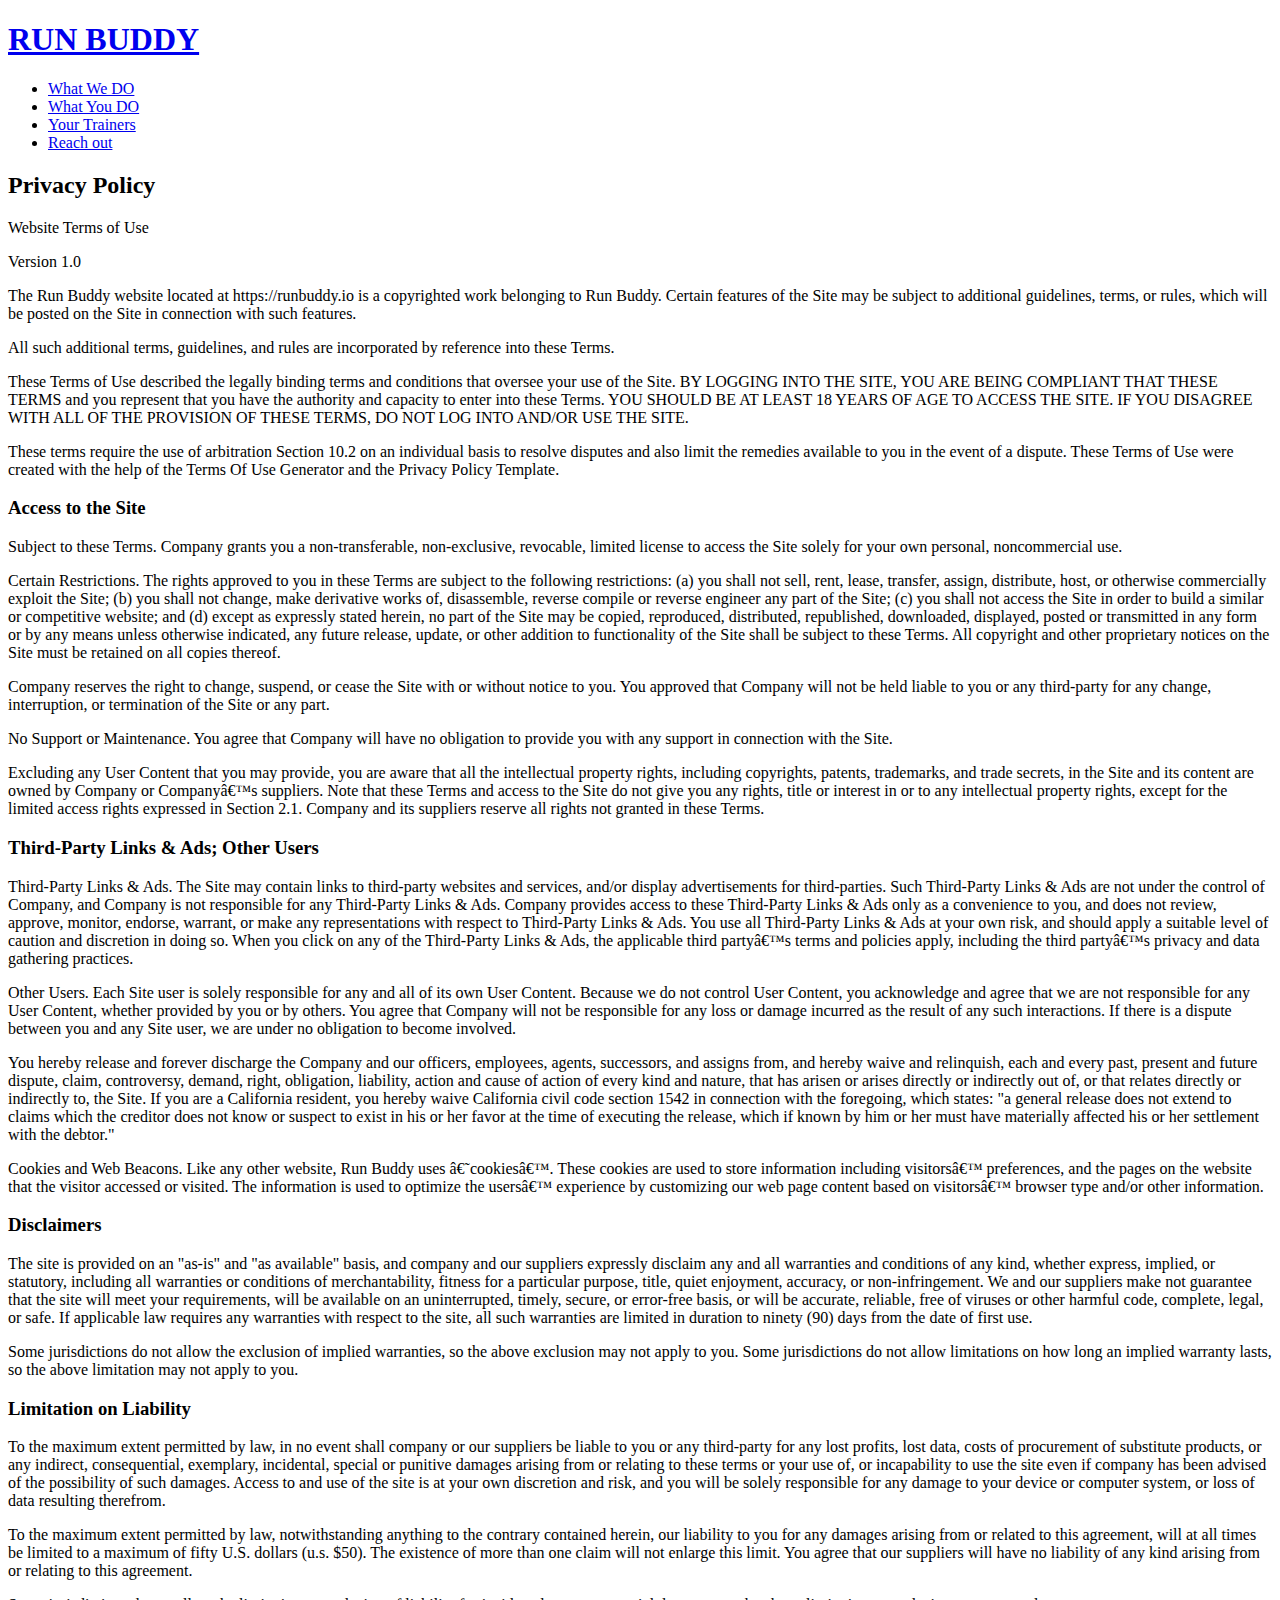
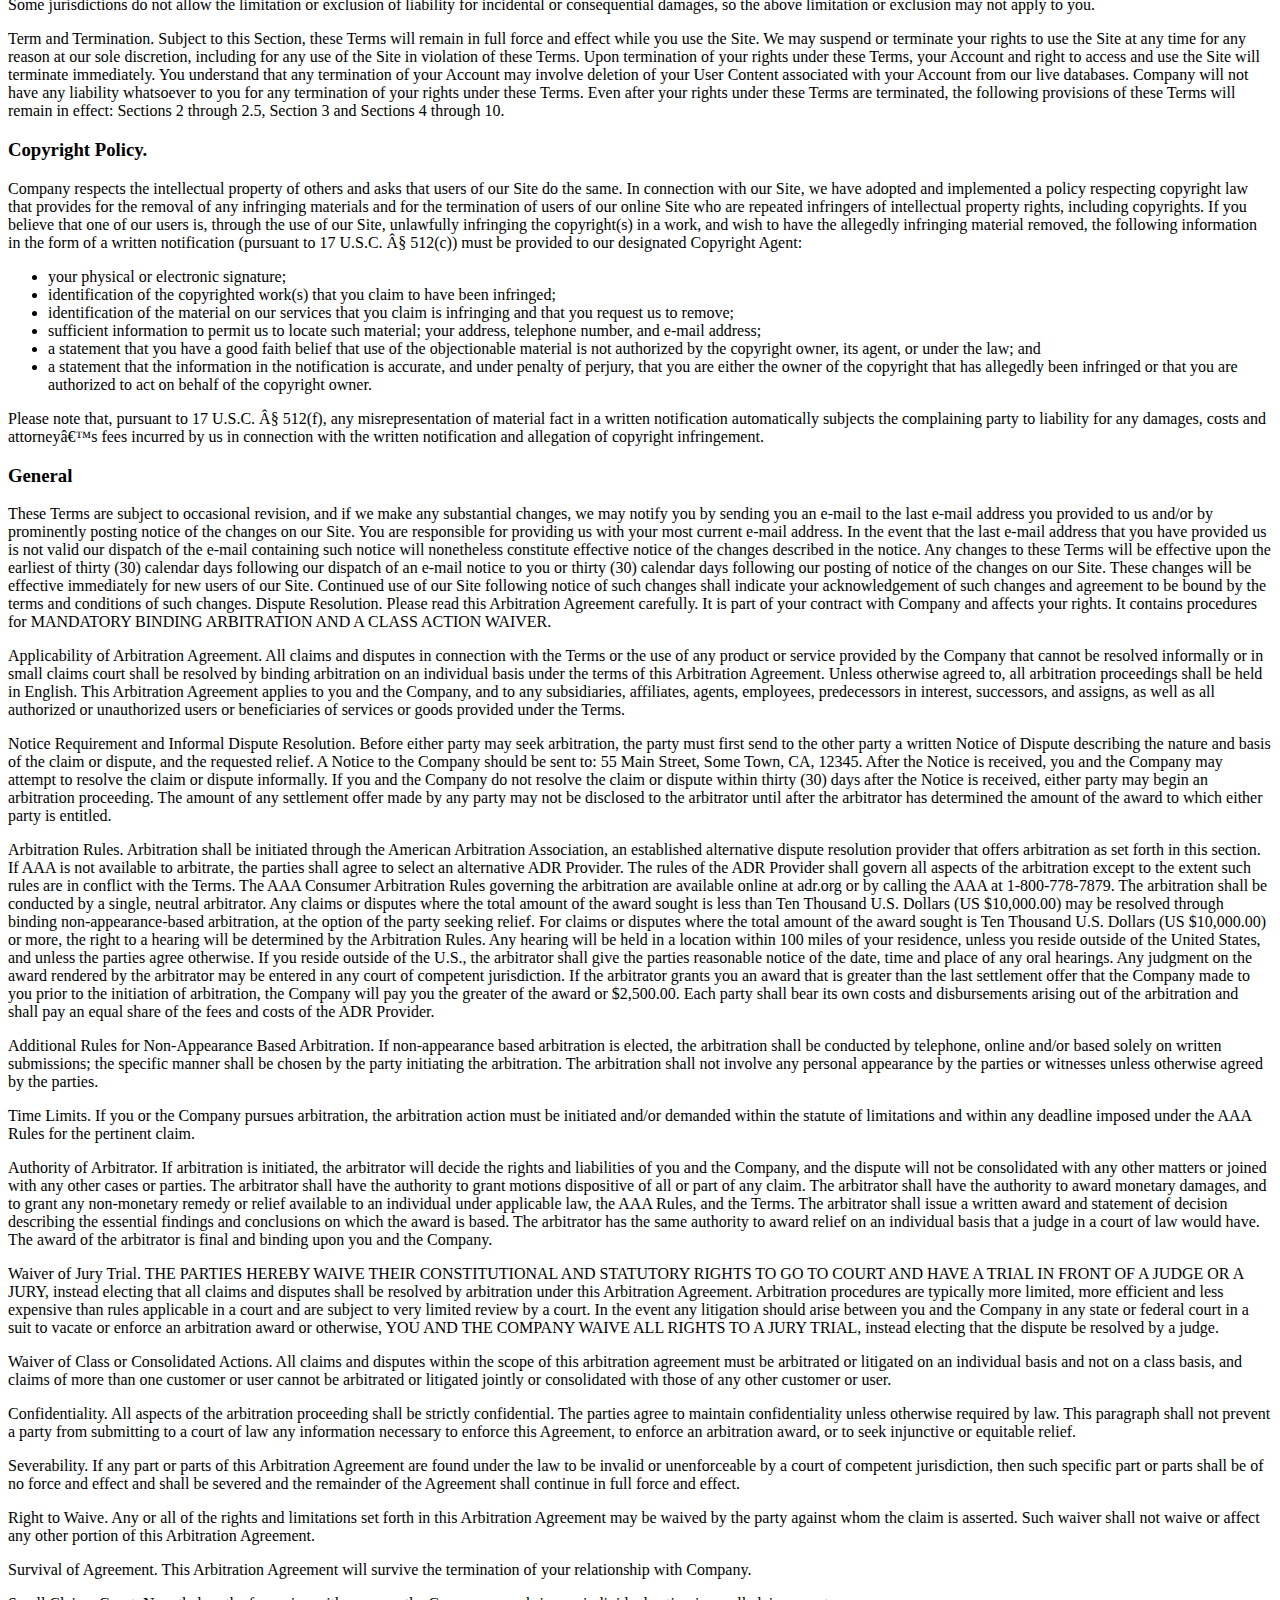
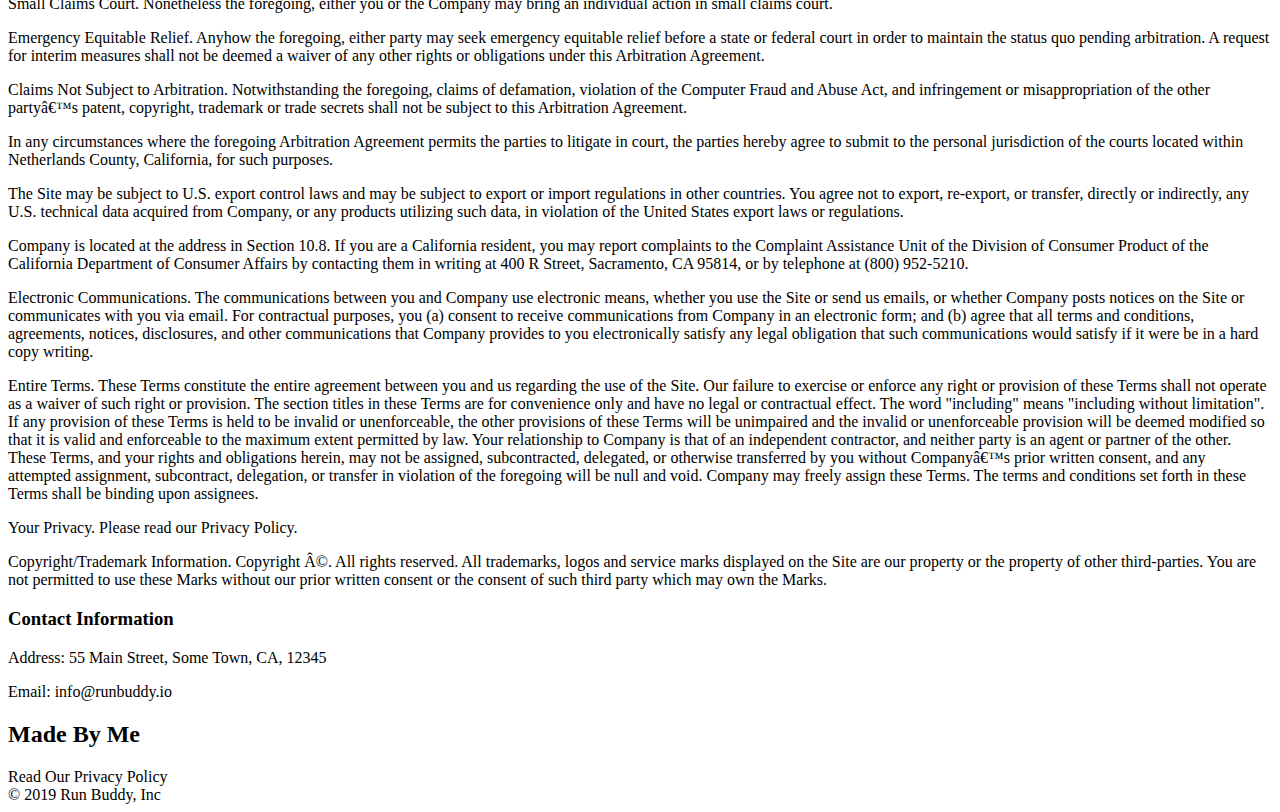
==== privacy-policy.html @ dd3545f8 "added privacy policy page and secondary stylesheet for it" ====
<!DOCTYPE html>
<html lang="en">
<head>
    <meta charset="UTF-8">
    <meta http-equiv="X-UA-Compatible" content="IE=edge">
    <meta name="viewport" content="width=device-width, initial-scale=1.0">
    <link rel="stylesheet" href="../run_buddy/assets/css/style.css"/>
    <link rel="stylesheet" href="../run_buddy/assets/css/secondary-styles.css"/>
    <title>Privacy Policy - Run Buddy</title>
</head>
<body>
    <header>
        <h1>
            <a href="/">RUN BUDDY</a>
        </h1>
        <!--       navigation    -->
        <nav>
            <ul>
                <li>
                    <a href="./index.html#what-we-do">What We DO</a>
                </li>

                <li>
                    <a href="./index.html#what-you-do">What You DO</a>
                </li>

                <li>
                    <a href="./index.html#your-trainers">Your Trainers</a>
                </li>

                <li>
                    <a href="./index.html#reach-out">Reach out</a>
                </li>
            </ul>
        </nav>

    </header>
    <section class="hero">
        <h2 class="page-title">Privacy Policy</h2>
    </section>
    <article class="secondary-content">
        
      <p>
        Website Terms of Use
      </p>

      <p>
        Version 1.0
      </p>

      <p>
        The Run Buddy website located at https://runbuddy.io is a copyrighted work belonging to Run Buddy. Certain
        features of the Site may be subject to additional guidelines, terms, or rules, which will be posted on the Site
        in connection with such features.
      </p>

      <p>
        All such additional terms, guidelines, and rules are incorporated by reference into these Terms.
      </p>

      <p>
        These Terms of Use described the legally binding terms and conditions that oversee your use of the Site. BY
        LOGGING INTO THE SITE, YOU ARE BEING COMPLIANT THAT THESE TERMS and you represent that you have the authority
        and capacity to enter into these Terms. YOU SHOULD BE AT LEAST 18 YEARS OF AGE TO ACCESS THE SITE. IF YOU
        DISAGREE WITH ALL OF THE PROVISION OF THESE TERMS, DO NOT LOG INTO AND/OR USE THE SITE.
      </p>

      <p>
        These terms require the use of arbitration Section 10.2 on an individual basis to resolve disputes and also
        limit the remedies available to you in the event of a dispute. These Terms of Use were created with the help of
        the Terms Of Use Generator and the Privacy Policy Template.
      </p>

      <h3>
        Access to the Site
      </h3>

      <p>
        Subject to these Terms. Company grants you a non-transferable, non-exclusive, revocable, limited license to
        access the Site solely for your own personal, noncommercial use.
      </p>

      <p>
        Certain Restrictions. The rights approved to you in these Terms are subject to the following restrictions: (a)
        you shall not sell, rent, lease, transfer, assign, distribute, host, or otherwise commercially exploit the Site;
        (b) you shall not change, make derivative works of, disassemble, reverse compile or reverse engineer any part of
        the Site; (c) you shall not access the Site in order to build a similar or competitive website; and (d) except
        as expressly stated herein, no part of the Site may be copied, reproduced, distributed, republished, downloaded,
        displayed, posted or transmitted in any form or by any means unless otherwise indicated, any future release,
        update, or other addition to functionality of the Site shall be subject to these Terms. All copyright and other
        proprietary notices on the Site must be retained on all copies thereof.
      </p>

      <p>
        Company reserves the right to change, suspend, or cease the Site with or without notice to you. You approved
        that Company will not be held liable to you or any third-party for any change, interruption, or termination of
        the Site or any part.
      </p>

      <p>
        No Support or Maintenance. You agree that Company will have no obligation to provide you with any support in
        connection with the Site.
      </p>

      <p>
        Excluding any User Content that you may provide, you are aware that all the intellectual property rights,
        including copyrights, patents, trademarks, and trade secrets, in the Site and its content are owned by Company
        or Companyâ€™s suppliers. Note that these Terms and access to the Site do not give you any rights, title or
        interest in or to any intellectual property rights, except for the limited access rights expressed in Section
        2.1. Company and its suppliers reserve all rights not granted in these Terms.
      </p>

      <h3>
        Third-Party Links & Ads; Other Users
      </h3>

      <p>
        Third-Party Links & Ads. The Site may contain links to third-party websites and services, and/or display
        advertisements for third-parties. Such Third-Party Links & Ads are not under the control of Company, and Company
        is not responsible for any Third-Party Links & Ads. Company provides access to these Third-Party Links & Ads
        only as a convenience to you, and does not review, approve, monitor, endorse, warrant, or make any
        representations with respect to Third-Party Links & Ads. You use all Third-Party Links & Ads at your own risk,
        and should apply a suitable level of caution and discretion in doing so. When you click on any of the
        Third-Party Links & Ads, the applicable third partyâ€™s terms and policies apply, including the third partyâ€™s
        privacy and data gathering practices.
      </p>

      <p>
        Other Users. Each Site user is solely responsible for any and all of its own User Content. Because we do not
        control User Content, you acknowledge and agree that we are not responsible for any User Content, whether
        provided by you or by others. You agree that Company will not be responsible for any loss or damage incurred as
        the result of any such interactions. If there is a dispute between you and any Site user, we are under no
        obligation to become involved.
      </p>

      <p>
        You hereby release and forever discharge the Company and our officers, employees, agents, successors, and
        assigns from, and hereby waive and relinquish, each and every past, present and future dispute, claim,
        controversy, demand, right, obligation, liability, action and cause of action of every kind and nature, that has
        arisen or arises directly or indirectly out of, or that relates directly or indirectly to, the Site. If you are
        a California resident, you hereby waive California civil code section 1542 in connection with the foregoing,
        which states: "a general release does not extend to claims which the creditor does not know or suspect to exist
        in his or her favor at the time of executing the release, which if known by him or her must have materially
        affected his or her settlement with the debtor."
      </p>

      <p>
        Cookies and Web Beacons. Like any other website, Run Buddy uses â€˜cookiesâ€™. These cookies are used to store
        information including visitorsâ€™ preferences, and the pages on the website that the visitor accessed or visited.
        The information is used to optimize the usersâ€™ experience by customizing our web page content based on visitorsâ€™
        browser type and/or other information.
      </p>

      <h3>
        Disclaimers
      </h3>

      <p>
        The site is provided on an "as-is" and "as available" basis, and company and our suppliers expressly disclaim
        any and all warranties and conditions of any kind, whether express, implied, or statutory, including all
        warranties or conditions of merchantability, fitness for a particular purpose, title, quiet enjoyment, accuracy,
        or non-infringement. We and our suppliers make not guarantee that the site will meet your requirements, will be
        available on an uninterrupted, timely, secure, or error-free basis, or will be accurate, reliable, free of
        viruses or other harmful code, complete, legal, or safe. If applicable law requires any warranties with respect
        to the site, all such warranties are limited in duration to ninety (90) days from the date of first use.
      </p>

      <p>
        Some jurisdictions do not allow the exclusion of implied warranties, so the above exclusion may not apply to
        you. Some jurisdictions do not allow limitations on how long an implied warranty lasts, so the above limitation
        may not apply to you.
      </p>

      <h3>
        Limitation on Liability
      </h3>

      <p>
        To the maximum extent permitted by law, in no event shall company or our suppliers be liable to you or any
        third-party for any lost profits, lost data, costs of procurement of substitute products, or any indirect,
        consequential, exemplary, incidental, special or punitive damages arising from or relating to these terms or
        your use of, or incapability to use the site even if company has been advised of the possibility of such
        damages. Access to and use of the site is at your own discretion and risk, and you will be solely responsible
        for any damage to your device or computer system, or loss of data resulting therefrom.
      </p>

      <p>
        To the maximum extent permitted by law, notwithstanding anything to the contrary contained herein, our liability
        to you for any damages arising from or related to this agreement, will at all times be limited to a maximum of
        fifty U.S. dollars (u.s. $50). The existence of more than one claim will not enlarge this limit. You agree that
        our suppliers will have no liability of any kind arising from or relating to this agreement.
      </p>

      <p>
        Some jurisdictions do not allow the limitation or exclusion of liability for incidental or consequential
        damages, so the above limitation or exclusion may not apply to you.
      </p>

      <p>
        Term and Termination. Subject to this Section, these Terms will remain in full force and effect while you use
        the Site. We may suspend or terminate your rights to use the Site at any time for any reason at our sole
        discretion, including for any use of the Site in violation of these Terms. Upon termination of your rights under
        these Terms, your Account and right to access and use the Site will terminate immediately. You understand that
        any termination of your Account may involve deletion of your User Content associated with your Account from our
        live databases. Company will not have any liability whatsoever to you for any termination of your rights under
        these Terms. Even after your rights under these Terms are terminated, the following provisions of these Terms
        will remain in effect: Sections 2 through 2.5, Section 3 and Sections 4 through 10.
      </p>

      <h3>
        Copyright Policy.
      </h3>

      <p>
        Company respects the intellectual property of others and asks that users of our Site do the same. In connection
        with our Site, we have adopted and implemented a policy respecting copyright law that provides for the removal
        of any infringing materials and for the termination of users of our online Site who are repeated infringers of
        intellectual property rights, including copyrights. If you believe that one of our users is, through the use of
        our Site, unlawfully infringing the copyright(s) in a work, and wish to have the allegedly infringing material
        removed, the following information in the form of a written notification (pursuant to 17 U.S.C. Â§ 512(c)) must
        be provided to our designated Copyright Agent:
      </p>

      <ul>
        <li>
          your physical or electronic signature;
        </li>
        <li>
          identification of the copyrighted work(s) that you claim to have been infringed;
        </li>
        <li>
          identification of the material on our services that you claim is infringing and that you request us to remove;
        </li>
        <li>
          sufficient information to permit us to locate such material; your address, telephone number, and e-mail
          address;
        </li>
        <li>
          a statement that you have a good faith belief that use of the objectionable material is not authorized by the
          copyright owner, its agent, or under the law; and
        </li>
        <li>
          a statement that the information in the notification is accurate, and under penalty of perjury, that you are
          either the owner of the copyright that has allegedly been infringed or that you are authorized to act on
          behalf of the copyright owner.
        </li>
      </ul>

      <p>
        Please note that, pursuant to 17 U.S.C. Â§ 512(f), any misrepresentation of material fact in a written
        notification automatically subjects the complaining party to liability for any damages, costs and attorneyâ€™s
        fees incurred by us in connection with the written notification and allegation of copyright infringement.
      </p>

      <h3>
        General
      </h3>

      <p>
        These Terms are subject to occasional revision, and if we make any substantial changes, we may notify you by
        sending you an e-mail to the last e-mail address you provided to us and/or by prominently posting notice of the
        changes on our Site. You are responsible for providing us with your most current e-mail address. In the event
        that the last e-mail address that you have provided us is not valid our dispatch of the e-mail containing such
        notice will nonetheless constitute effective notice of the changes described in the notice. Any changes to these
        Terms will be effective upon the earliest of thirty (30) calendar days following our dispatch of an e-mail
        notice to you or thirty (30) calendar days following our posting of notice of the changes on our Site. These
        changes will be effective immediately for new users of our Site. Continued use of our Site following notice of
        such changes shall indicate your acknowledgement of such changes and agreement to be bound by the terms and
        conditions of such changes. Dispute Resolution. Please read this Arbitration Agreement carefully. It is part of
        your contract with Company and affects your rights. It contains procedures for MANDATORY BINDING ARBITRATION AND
        A CLASS ACTION WAIVER.
      </p>

      <p>
        Applicability of Arbitration Agreement. All claims and disputes in connection with the Terms or the use of any
        product or service provided by the Company that cannot be resolved informally or in small claims court shall be
        resolved by binding arbitration on an individual basis under the terms of this Arbitration Agreement. Unless
        otherwise agreed to, all arbitration proceedings shall be held in English. This Arbitration Agreement applies to
        you and the Company, and to any subsidiaries, affiliates, agents, employees, predecessors in interest,
        successors, and assigns, as well as all authorized or unauthorized users or beneficiaries of services or goods
        provided under the Terms.
      </p>

      <p>
        Notice Requirement and Informal Dispute Resolution. Before either party may seek arbitration, the party must
        first send to the other party a written Notice of Dispute describing the nature and basis of the claim or
        dispute, and the requested relief. A Notice to the Company should be sent to: 55 Main Street, Some Town, CA,
        12345. After the Notice is received, you and the Company may attempt to resolve the claim or dispute informally.
        If you and the Company do not resolve the claim or dispute within thirty (30) days after the Notice is received,
        either party may begin an arbitration proceeding. The amount of any settlement offer made by any party may not
        be disclosed to the arbitrator until after the arbitrator has determined the amount of the award to which either
        party is entitled.
      </p>

      <p>
        Arbitration Rules. Arbitration shall be initiated through the American Arbitration Association, an established
        alternative dispute resolution provider that offers arbitration as set forth in this section. If AAA is not
        available to arbitrate, the parties shall agree to select an alternative ADR Provider. The rules of the ADR
        Provider shall govern all aspects of the arbitration except to the extent such rules are in conflict with the
        Terms. The AAA Consumer Arbitration Rules governing the arbitration are available online at adr.org or by
        calling the AAA at 1-800-778-7879. The arbitration shall be conducted by a single, neutral arbitrator. Any
        claims or disputes where the total amount of the award sought is less than Ten Thousand U.S. Dollars (US
        $10,000.00) may be resolved through binding non-appearance-based arbitration, at the option of the party seeking
        relief. For claims or disputes where the total amount of the award sought is Ten Thousand U.S. Dollars (US
        $10,000.00) or more, the right to a hearing will be determined by the Arbitration Rules. Any hearing will be
        held in a location within 100 miles of your residence, unless you reside outside of the United States, and
        unless the parties agree otherwise. If you reside outside of the U.S., the arbitrator shall give the parties
        reasonable notice of the date, time and place of any oral hearings. Any judgment on the award rendered by the
        arbitrator may be entered in any court of competent jurisdiction. If the arbitrator grants you an award that is
        greater than the last settlement offer that the Company made to you prior to the initiation of arbitration, the
        Company will pay you the greater of the award or $2,500.00. Each party shall bear its own costs and
        disbursements arising out of the arbitration and shall pay an equal share of the fees and costs of the ADR
        Provider.
      </p>

      <p>
        Additional Rules for Non-Appearance Based Arbitration. If non-appearance based arbitration is elected, the
        arbitration shall be conducted by telephone, online and/or based solely on written submissions; the specific
        manner shall be chosen by the party initiating the arbitration. The arbitration shall not involve any personal
        appearance by the parties or witnesses unless otherwise agreed by the parties.
      </p>

      <p>
        Time Limits. If you or the Company pursues arbitration, the arbitration action must be initiated and/or demanded
        within the statute of limitations and within any deadline imposed under the AAA Rules for the pertinent claim.
      </p>

      <p>
        Authority of Arbitrator. If arbitration is initiated, the arbitrator will decide the rights and liabilities of
        you and the Company, and the dispute will not be consolidated with any other matters or joined with any other
        cases or parties. The arbitrator shall have the authority to grant motions dispositive of all or part of any
        claim. The arbitrator shall have the authority to award monetary damages, and to grant any non-monetary remedy
        or relief available to an individual under applicable law, the AAA Rules, and the Terms. The arbitrator shall
        issue a written award and statement of decision describing the essential findings and conclusions on which the
        award is based. The arbitrator has the same authority to award relief on an individual basis that a judge in a
        court of law would have. The award of the arbitrator is final and binding upon you and the Company.
      </p>

      <p>
        Waiver of Jury Trial. THE PARTIES HEREBY WAIVE THEIR CONSTITUTIONAL AND STATUTORY RIGHTS TO GO TO COURT AND HAVE
        A TRIAL IN FRONT OF A JUDGE OR A JURY, instead electing that all claims and disputes shall be resolved by
        arbitration under this Arbitration Agreement. Arbitration procedures are typically more limited, more efficient
        and less expensive than rules applicable in a court and are subject to very limited review by a court. In the
        event any litigation should arise between you and the Company in any state or federal court in a suit to vacate
        or enforce an arbitration award or otherwise, YOU AND THE COMPANY WAIVE ALL RIGHTS TO A JURY TRIAL, instead
        electing that the dispute be resolved by a judge.
      </p>

      <p>
        Waiver of Class or Consolidated Actions. All claims and disputes within the scope of this arbitration agreement
        must be arbitrated or litigated on an individual basis and not on a class basis, and claims of more than one
        customer or user cannot be arbitrated or litigated jointly or consolidated with those of any other customer or
        user.
      </p>

      <p>
        Confidentiality. All aspects of the arbitration proceeding shall be strictly confidential. The parties agree to
        maintain confidentiality unless otherwise required by law. This paragraph shall not prevent a party from
        submitting to a court of law any information necessary to enforce this Agreement, to enforce an arbitration
        award, or to seek injunctive or equitable relief.
      </p>

      <p>
        Severability. If any part or parts of this Arbitration Agreement are found under the law to be invalid or
        unenforceable by a court of competent jurisdiction, then such specific part or parts shall be of no force and
        effect and shall be severed and the remainder of the Agreement shall continue in full force and effect.
      </p>

      <p>
        Right to Waive. Any or all of the rights and limitations set forth in this Arbitration Agreement may be waived
        by the party against whom the claim is asserted. Such waiver shall not waive or affect any other portion of this
        Arbitration Agreement.
      </p>

      <p>
        Survival of Agreement. This Arbitration Agreement will survive the termination of your relationship with
        Company.
      </p>

      <p>
        Small Claims Court. Nonetheless the foregoing, either you or the Company may bring an individual action in small
        claims court.
      </p>

      <p>
        Emergency Equitable Relief. Anyhow the foregoing, either party may seek emergency equitable relief before a
        state or federal court in order to maintain the status quo pending arbitration. A request for interim measures
        shall not be deemed a waiver of any other rights or obligations under this Arbitration Agreement.
      </p>

      <p>
        Claims Not Subject to Arbitration. Notwithstanding the foregoing, claims of defamation, violation of the
        Computer Fraud and Abuse Act, and infringement or misappropriation of the other partyâ€™s patent, copyright,
        trademark or trade secrets shall not be subject to this Arbitration Agreement.
      </p>

      <p>
        In any circumstances where the foregoing Arbitration Agreement permits the parties to litigate in court, the
        parties hereby agree to submit to the personal jurisdiction of the courts located within Netherlands County,
        California, for such purposes.
      </p>

      <p>
        The Site may be subject to U.S. export control laws and may be subject to export or import regulations in other
        countries. You agree not to export, re-export, or transfer, directly or indirectly, any U.S. technical data
        acquired from Company, or any products utilizing such data, in violation of the United States export laws or
        regulations.
      </p>

      <p>
        Company is located at the address in Section 10.8. If you are a California resident, you may report complaints
        to the Complaint Assistance Unit of the Division of Consumer Product of the California Department of Consumer
        Affairs by contacting them in writing at 400 R Street, Sacramento, CA 95814, or by telephone at (800) 952-5210.
      </p>

      <p>
        Electronic Communications. The communications between you and Company use electronic means, whether you use the
        Site or send us emails, or whether Company posts notices on the Site or communicates with you via email. For
        contractual purposes, you (a) consent to receive communications from Company in an electronic form; and (b)
        agree that all terms and conditions, agreements, notices, disclosures, and other communications that Company
        provides to you electronically satisfy any legal obligation that such communications would satisfy if it were be
        in a hard copy writing.
      </p>

      <p>
        Entire Terms. These Terms constitute the entire agreement between you and us regarding the use of the Site. Our
        failure to exercise or enforce any right or provision of these Terms shall not operate as a waiver of such right
        or provision. The section titles in these Terms are for convenience only and have no legal or contractual
        effect. The word "including" means "including without limitation". If any provision of these Terms is held to be
        invalid or unenforceable, the other provisions of these Terms will be unimpaired and the invalid or
        unenforceable provision will be deemed modified so that it is valid and enforceable to the maximum extent
        permitted by law. Your relationship to Company is that of an independent contractor, and neither party is an
        agent or partner of the other. These Terms, and your rights and obligations herein, may not be assigned,
        subcontracted, delegated, or otherwise transferred by you without Companyâ€™s prior written consent, and any
        attempted assignment, subcontract, delegation, or transfer in violation of the foregoing will be null and void.
        Company may freely assign these Terms. The terms and conditions set forth in these Terms shall be binding upon
        assignees.
      </p>

      <p>
        Your Privacy. Please read our Privacy Policy.
      </p>

      <p>
        Copyright/Trademark Information. Copyright Â©. All rights reserved. All trademarks, logos and service marks
        displayed on the Site are our property or the property of other third-parties. You are not permitted to use
        these Marks without our prior written consent or the consent of such third party which may own the Marks.
      </p>

      <h3>
        Contact Information
      </h3>

      <p>
        Address: 55 Main Street, Some Town, CA, 12345
      </p>

      <p>
        Email: info@runbuddy.io
      </p>

    </article>

    <footer>
        <h2>Made By Me</h2>
        <div>
            <a>Read Our Privacy Policy</a><br />
            &copy; 2019 Run Buddy, Inc
        </div>
    </footer>

</body>
</html>
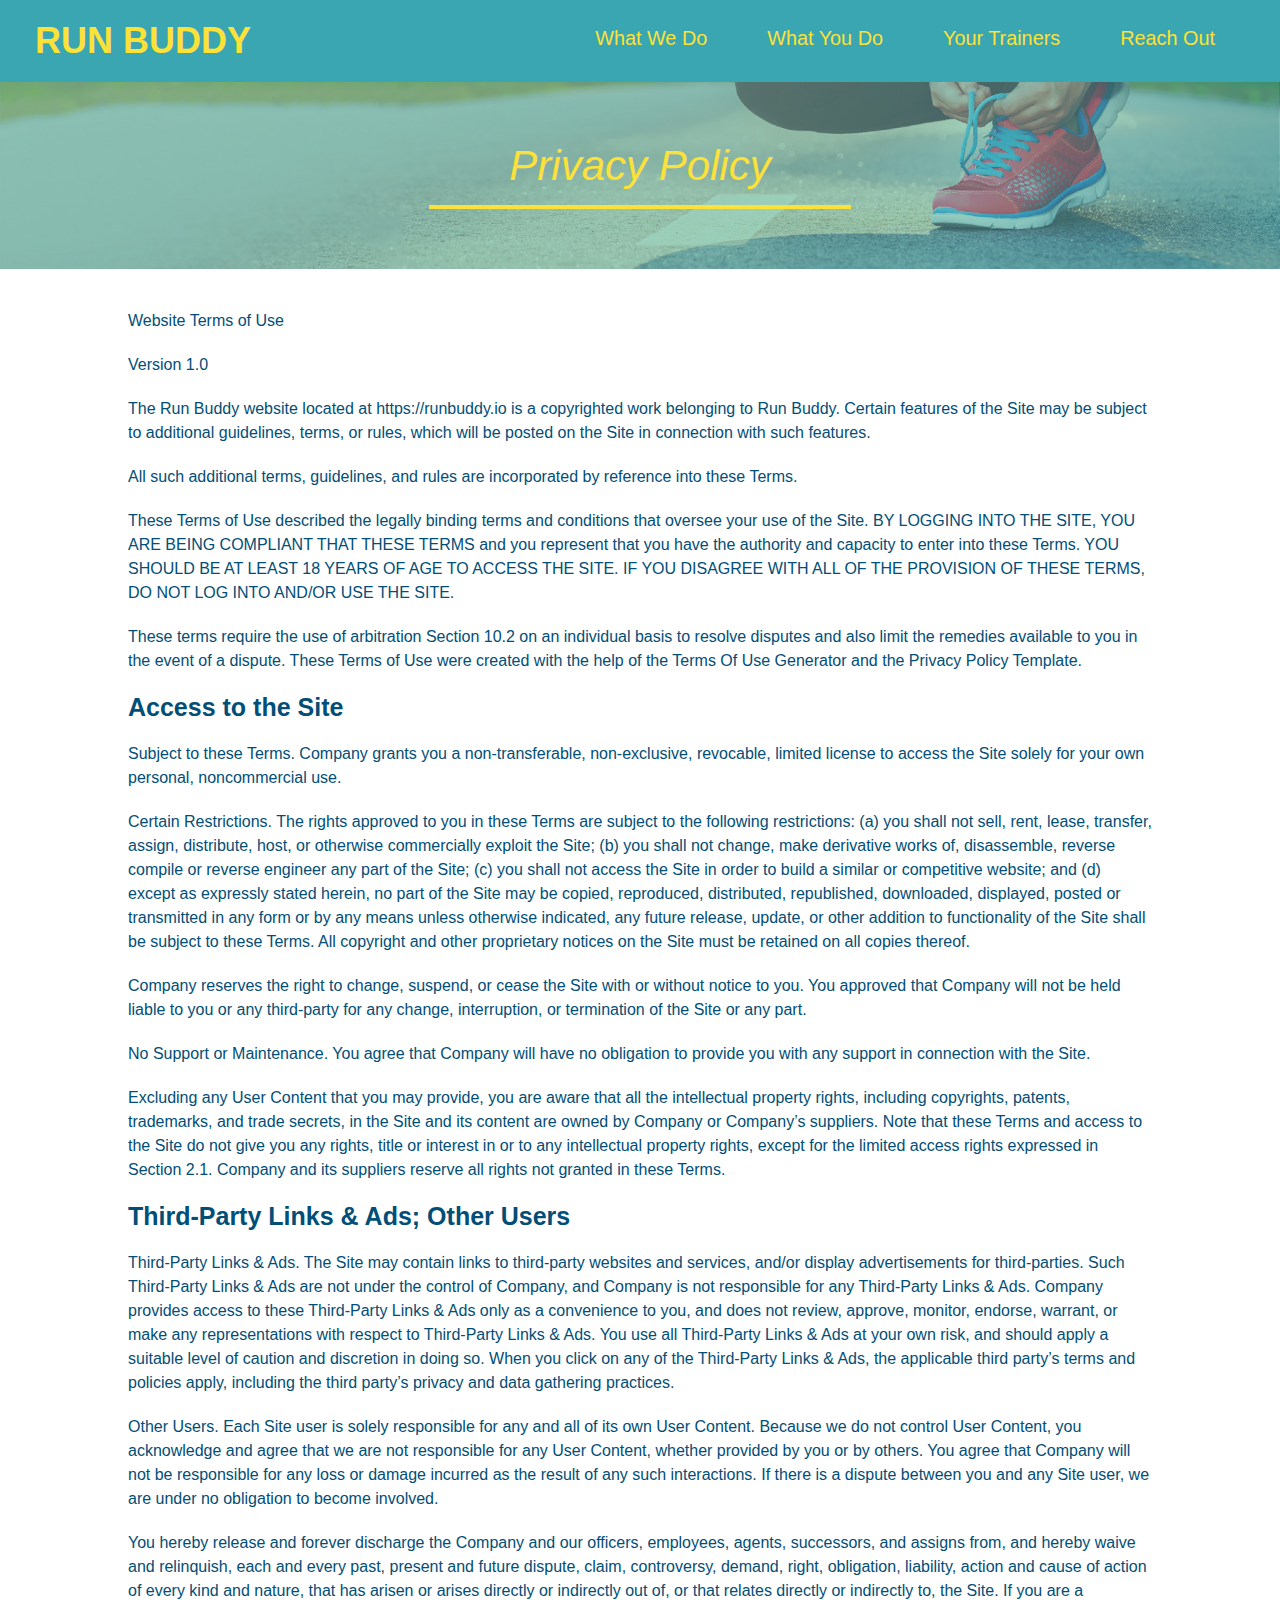
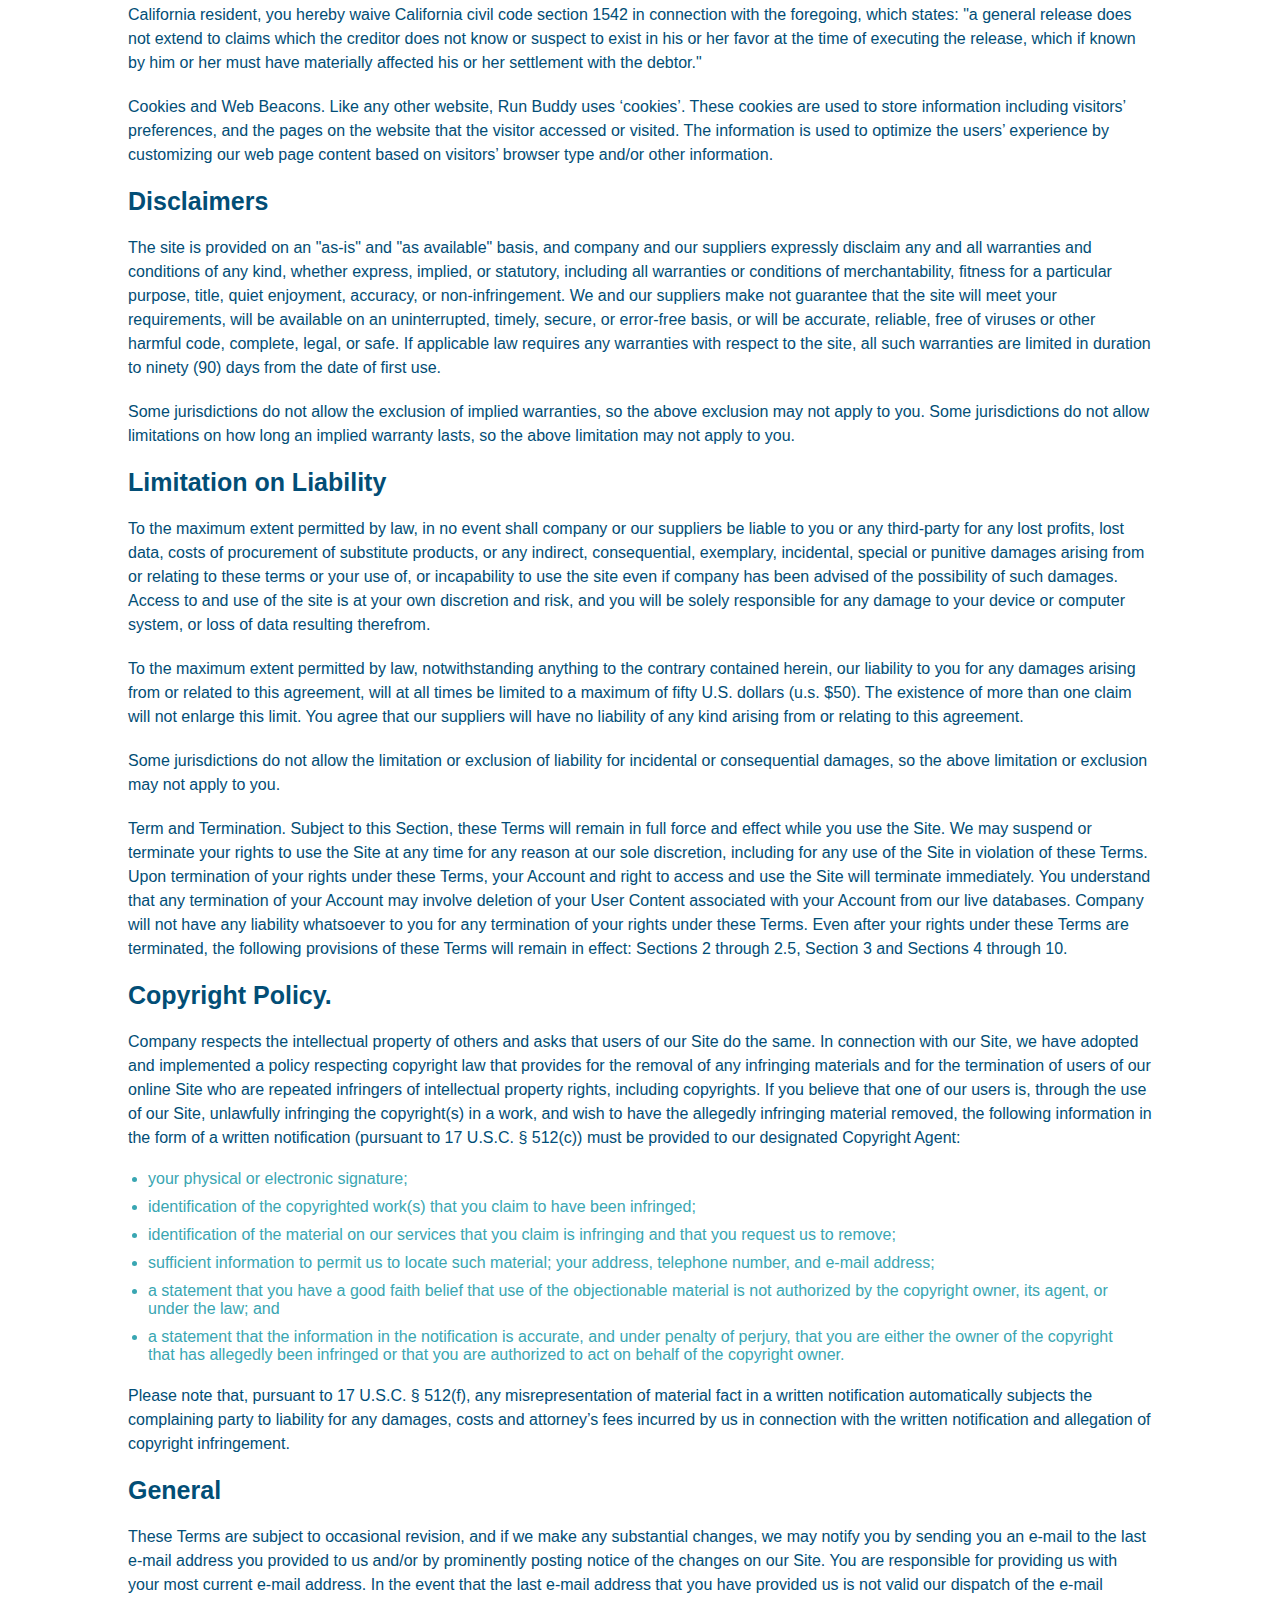
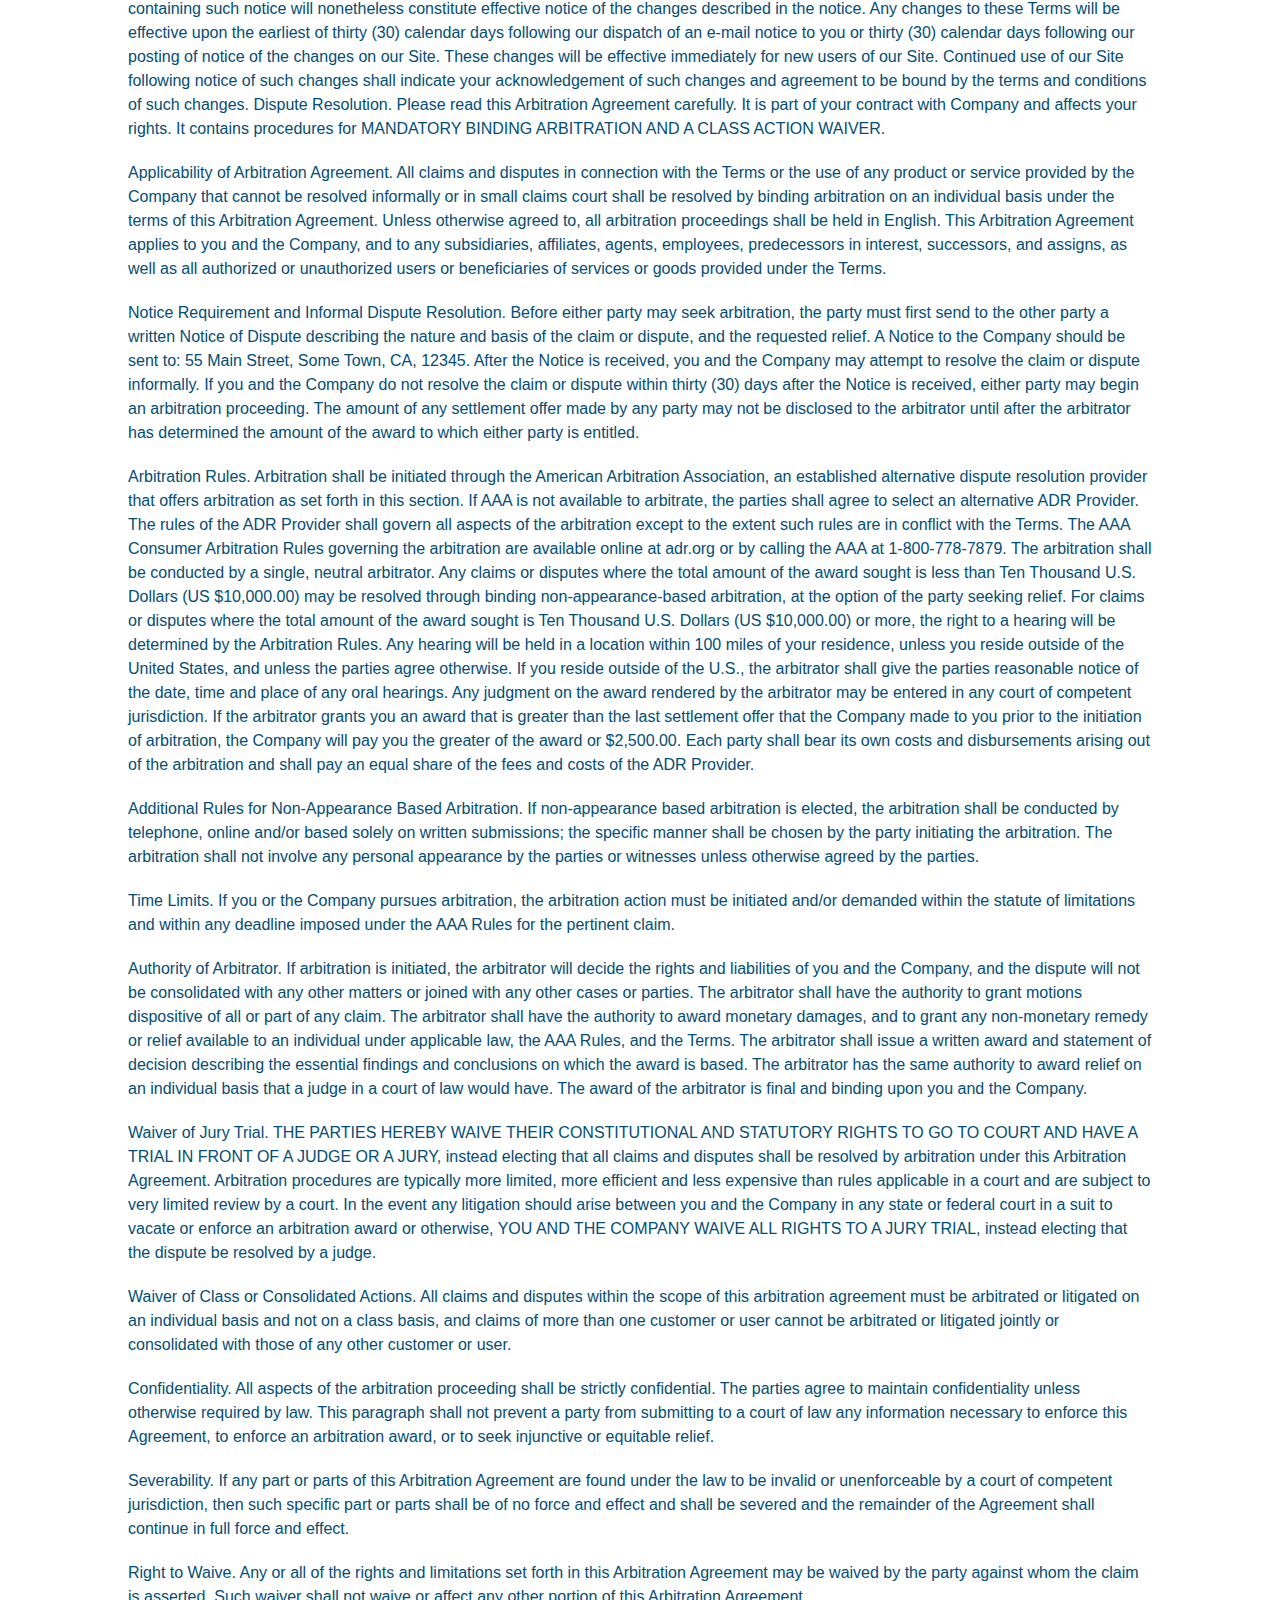
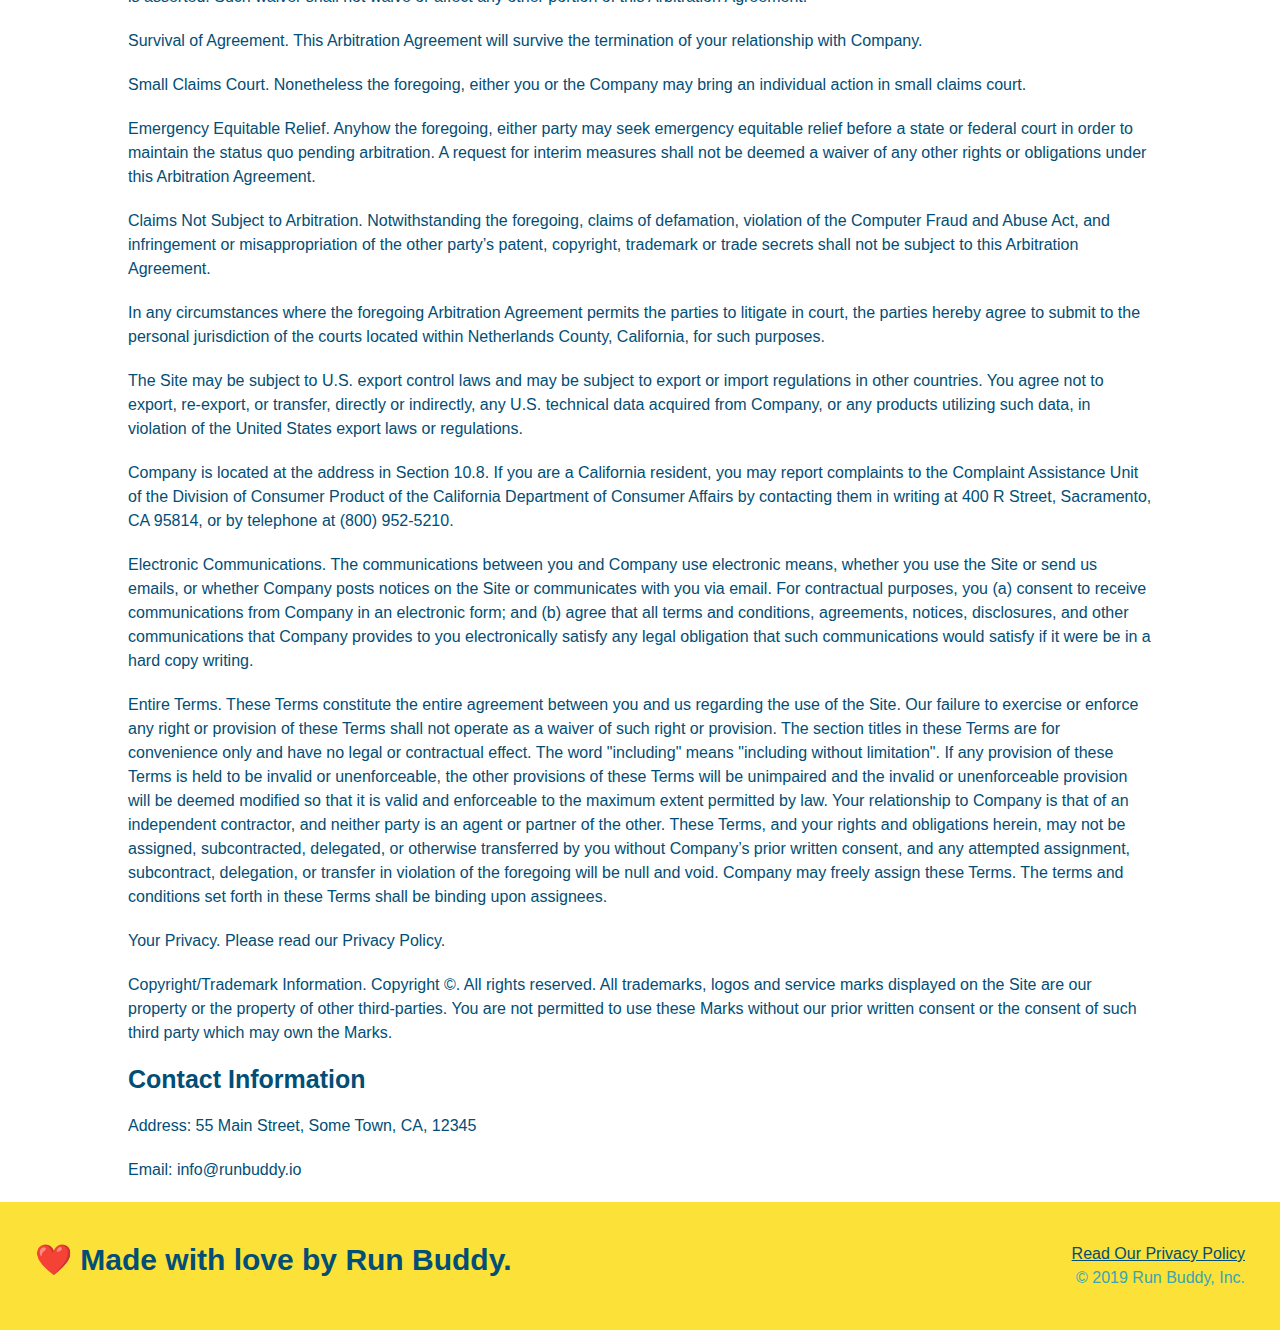
==== commit e15b309c: "finished assignment and made changes to reflect code snapshot" ====
--- a/privacy-policy.html
+++ b/privacy-policy.html
@@ -1,45 +1,44 @@
 <!DOCTYPE html>
 <html lang="en">
-<head>
-    <meta charset="UTF-8">
-    <meta http-equiv="X-UA-Compatible" content="IE=edge">
-    <meta name="viewport" content="width=device-width, initial-scale=1.0">
-    <link rel="stylesheet" href="../run_buddy/assets/css/style.css"/>
-    <link rel="stylesheet" href="../run_buddy/assets/css/secondary-styles.css"/>
-    <title>Privacy Policy - Run Buddy</title>
-</head>
-<body>
+  <head>
+    <meta charset="UTF-8" />
+    <link rel="stylesheet" href="./assets/css/style.css" />
+    <link rel="stylesheet" href="./assets/css/secondary-styles.css" />
+    <title>Run Buddy - Privacy Policy</title>
+  </head>
+  <body>
     <header>
-        <h1>
-            <a href="/">RUN BUDDY</a>
-        </h1>
-        <!--       navigation    -->
-        <nav>
-            <ul>
-                <li>
-                    <a href="./index.html#what-we-do">What We DO</a>
-                </li>
-
-                <li>
-                    <a href="./index.html#what-you-do">What You DO</a>
-                </li>
-
-                <li>
-                    <a href="./index.html#your-trainers">Your Trainers</a>
-                </li>
-
-                <li>
-                    <a href="./index.html#reach-out">Reach out</a>
-                </li>
-            </ul>
-        </nav>
-
+      <h1>
+        <a href="./index.html">RUN BUDDY</a>
+      </h1>
+      <nav>
+        <ul>
+          <li>
+            <a href="./index.html#what-we-do">What We Do</a>
+          </li>
+          <li>
+            <a href="./index.html#what-you-do">What You Do</a>
+          </li>
+          <li>
+            <a href="./index.html#your-trainers">Your Trainers</a>
+          </li>
+          <li>
+            <a href="./index.html#reach-out">Reach Out</a>
+          </li>
+        </ul>
+      </nav>
     </header>
+    <!-- end navigation -->
+
+    <!-- hero/jumbotron -->
     <section class="hero">
-        <h2 class="page-title">Privacy Policy</h2>
+      <h2 class="page-title">
+        Privacy Policy
+      </h2>
     </section>
+
+    <!-- body copy -->
     <article class="secondary-content">
-        
       <p>
         Website Terms of Use
       </p>
@@ -105,7 +104,7 @@
       <p>
         Excluding any User Content that you may provide, you are aware that all the intellectual property rights,
         including copyrights, patents, trademarks, and trade secrets, in the Site and its content are owned by Company
-        or Companyâ€™s suppliers. Note that these Terms and access to the Site do not give you any rights, title or
+        or Company’s suppliers. Note that these Terms and access to the Site do not give you any rights, title or
         interest in or to any intellectual property rights, except for the limited access rights expressed in Section
         2.1. Company and its suppliers reserve all rights not granted in these Terms.
       </p>
@@ -121,7 +120,7 @@
         only as a convenience to you, and does not review, approve, monitor, endorse, warrant, or make any
         representations with respect to Third-Party Links & Ads. You use all Third-Party Links & Ads at your own risk,
         and should apply a suitable level of caution and discretion in doing so. When you click on any of the
-        Third-Party Links & Ads, the applicable third partyâ€™s terms and policies apply, including the third partyâ€™s
+        Third-Party Links & Ads, the applicable third party’s terms and policies apply, including the third party’s
         privacy and data gathering practices.
       </p>
 
@@ -145,9 +144,9 @@
       </p>
 
       <p>
-        Cookies and Web Beacons. Like any other website, Run Buddy uses â€˜cookiesâ€™. These cookies are used to store
-        information including visitorsâ€™ preferences, and the pages on the website that the visitor accessed or visited.
-        The information is used to optimize the usersâ€™ experience by customizing our web page content based on visitorsâ€™
+        Cookies and Web Beacons. Like any other website, Run Buddy uses ‘cookies’. These cookies are used to store
+        information including visitors’ preferences, and the pages on the website that the visitor accessed or visited.
+        The information is used to optimize the users’ experience by customizing our web page content based on visitors’
         browser type and/or other information.
       </p>
 
@@ -217,7 +216,7 @@
         of any infringing materials and for the termination of users of our online Site who are repeated infringers of
         intellectual property rights, including copyrights. If you believe that one of our users is, through the use of
         our Site, unlawfully infringing the copyright(s) in a work, and wish to have the allegedly infringing material
-        removed, the following information in the form of a written notification (pursuant to 17 U.S.C. Â§ 512(c)) must
+        removed, the following information in the form of a written notification (pursuant to 17 U.S.C. § 512(c)) must
         be provided to our designated Copyright Agent:
       </p>
 
@@ -247,8 +246,8 @@
       </ul>
 
       <p>
-        Please note that, pursuant to 17 U.S.C. Â§ 512(f), any misrepresentation of material fact in a written
-        notification automatically subjects the complaining party to liability for any damages, costs and attorneyâ€™s
+        Please note that, pursuant to 17 U.S.C. § 512(f), any misrepresentation of material fact in a written
+        notification automatically subjects the complaining party to liability for any damages, costs and attorney’s
         fees incurred by us in connection with the written notification and allegation of copyright infringement.
       </p>
 
@@ -390,7 +389,7 @@
 
       <p>
         Claims Not Subject to Arbitration. Notwithstanding the foregoing, claims of defamation, violation of the
-        Computer Fraud and Abuse Act, and infringement or misappropriation of the other partyâ€™s patent, copyright,
+        Computer Fraud and Abuse Act, and infringement or misappropriation of the other party’s patent, copyright,
         trademark or trade secrets shall not be subject to this Arbitration Agreement.
       </p>
 
@@ -431,7 +430,7 @@
         unenforceable provision will be deemed modified so that it is valid and enforceable to the maximum extent
         permitted by law. Your relationship to Company is that of an independent contractor, and neither party is an
         agent or partner of the other. These Terms, and your rights and obligations herein, may not be assigned,
-        subcontracted, delegated, or otherwise transferred by you without Companyâ€™s prior written consent, and any
+        subcontracted, delegated, or otherwise transferred by you without Company’s prior written consent, and any
         attempted assignment, subcontract, delegation, or transfer in violation of the foregoing will be null and void.
         Company may freely assign these Terms. The terms and conditions set forth in these Terms shall be binding upon
         assignees.
@@ -442,7 +441,7 @@
       </p>
 
       <p>
-        Copyright/Trademark Information. Copyright Â©. All rights reserved. All trademarks, logos and service marks
+        Copyright/Trademark Information. Copyright ©. All rights reserved. All trademarks, logos and service marks
         displayed on the Site are our property or the property of other third-parties. You are not permitted to use
         these Marks without our prior written consent or the consent of such third party which may own the Marks.
       </p>
@@ -458,16 +457,17 @@
       <p>
         Email: info@runbuddy.io
       </p>
-
     </article>
 
+    <!-- footer -->
     <footer>
-        <h2>Made By Me</h2>
-        <div>
-            <a>Read Our Privacy Policy</a><br />
-            &copy; 2019 Run Buddy, Inc
-        </div>
+      <h2>❤️ Made with love by Run Buddy.</h2>
+
+      <div>
+        <a href="./privacy-policy.html">Read Our Privacy Policy</a> <br/>
+        &copy; 2019 Run Buddy, Inc.
+      </div>
     </footer>
-
-</body>
-</html>+    <!-- footer end -->
+  </body>
+</html>
--- a/assets/css/style.css
+++ b/assets/css/style.css
@@ -0,0 +1,361 @@
+* {
+  box-sizing: border-box;
+  margin: 0;
+  padding: 0;
+}
+
+body {
+  color: #39a6b2;
+  font-family: Helvetica, Arial, sans-serif;
+}
+
+
+/* HEADER / NAV BAR STYLES START */
+
+header {
+  padding: 20px 35px;
+  background-color: #39a6b2;
+  display: flex;
+  justify-content: space-between;
+  flex-wrap: wrap;
+}
+
+header h1 {
+  font-weight: bold;
+  margin: 0;
+  font-size: 36px;
+  color: #fce138;
+}
+
+header a {
+  text-decoration: none;
+  color: #fce138;
+}
+
+header nav {
+  margin: 7px 0;
+}
+
+header nav ul {
+  display: flex;
+  flex-wrap: wrap;
+  justify-content: space-between;
+  align-items: center;
+  list-style: none;
+}
+
+header nav ul li a {
+  margin: 0 30px;
+  font-weight: lighter;
+  font-size: 1.55vw;
+}
+
+/* HEADER / NAVBAR STYLES END */
+
+
+
+/* FOOTER STYLES START */
+footer {
+  background: #fce138;
+  padding: 40px 35px;
+  display: flex;
+  justify-content: space-between;
+  flex-wrap: wrap;
+  width: 100%;
+}
+
+footer h2 {
+  color: #024e76;
+  font-size: 30px;
+  margin: 0;
+}
+
+footer div {
+  line-height: 1.5;
+  text-align: right;
+}
+
+footer a {
+  color: #024e76;
+}
+/* END FOOTER STYLES */
+
+/* STYLE ALL SECTION TAGS */
+section {
+  padding: 60px;
+}
+
+/* HERO STYLES START */
+.hero {
+  background-image: url('../images/hero-bg.jpg');
+  background-size: cover;
+  background-position: center;
+  display: flex;
+  justify-content: center;
+  flex-wrap: wrap;
+}
+
+.hero-cta {
+  width: 35%;
+  text-align: right;
+  margin: 3.5%;
+  color: #fff;
+  font-size: 18px;
+  line-height: 1.3;
+}
+
+.hero-cta h2 {
+  font-style: italic;
+  font-size: 55px;
+  color: #fce138;
+}
+
+.hero-form {
+  border: 3px solid #024e76;
+  background-color: #fce138;
+  padding: 20px;
+  color: #024e76;
+  width: 40%;
+  margin: 3.5%;
+}
+
+.hero-form h3 {
+  font-size: 24px;
+  margin: 0;
+}
+.hero-form p {
+  margin: 5px 0 15px 0;
+}
+
+.form-input {
+  border: 1px solid #024e76;
+  display: block;
+  padding: 7px 15px;
+  font-size: 16px;
+  color: #024e76;
+  width: 100%;
+  margin-bottom: 15px; 
+}
+
+.hero-form label {
+  margin: 0 5px;
+}
+
+.hero-form button {
+  color: #fce138;
+  background-color: #024e76;
+  border: none;
+  padding: 10px 20px;
+  font-size: 16px;
+} 
+/* HERO STYLES END */
+
+
+/* SECTION TITLE STYLES START */
+.section-title {
+  font-size: 55px;
+  border-bottom: 3px solid;
+  color: #024e76;
+  padding-bottom: 20px;
+  text-align: center;
+  margin: 0 auto 35px auto;
+  width: 50%;
+}
+
+.primary-border {
+  border-color: #fce138;
+}
+
+.secondary-border {
+  border-color: #39a6b2;
+}
+/* SECTION TITLE STYLES END */
+
+/* WHAT WE DO STYLES */
+
+.intro p {
+  line-height: 1.7;
+  color: #39a6b2;
+  width: 80%;
+  margin: 0 auto;
+  font-size: 20px;
+  text-align: center;
+}
+/* WHAT YOU DO STYLES END */
+
+
+/* WHAT YOU DO STYLES START */
+.steps { 
+  background: #fce138;
+}
+
+.step {
+  margin: 50px auto;
+  padding-bottom: 50px;
+  width: 80%;
+  border-bottom: 1px solid #39a6b2;
+  display: flex;
+  flex-wrap: wrap;
+  align-items: center;
+  justify-content: space-between;
+}
+
+.step h3 {
+  color: #024e76;
+  font-size: 46px;
+  flex: 1 30%;
+}
+
+.step-info {
+  flex: 2 70%;
+  display: flex;
+  flex-wrap: wrap;
+  align-items: center;
+}
+
+.step-img {
+  flex: 1 12%;
+  margin-right: 20px;
+}
+
+.step-img img {
+  max-width: 100%;
+}
+
+.step-text {
+  flex: 12;
+}
+
+.step-text p {
+  color: #39a6b2;
+  font-size: 18px;
+}
+
+.step-text h4 {
+  font-size: 26px;
+  line-height: 1.5;
+  color: #024e76;
+}
+
+/* WHAT YOU DO STYLES END */
+
+/* MEET THE TRAINERS START */
+.trainers {
+  width: 100%;
+  margin: 0 auto;
+  display: flex;
+  flex-wrap: wrap;
+  justify-content: space-around;
+}
+
+.trainer {
+  margin: 20px;
+  flex: 1;
+  background: #024e76;
+  color: #fce138;
+}
+
+.trainer img {
+  width: 100%;
+}
+
+.trainer-bio {
+  padding: 25px;
+  line-height: 1.3;
+}
+
+.trainer-bio h3 {
+  font-size: 28px;
+}
+
+.trainer-bio h4 {
+  font-weight: lighter;
+  font-size: 22px;
+  margin-bottom: 15px;
+}
+
+.trainer-bio p {
+  font-size: 17px;
+}
+/* TRAINER STYLES END */
+
+/* REACH OUT STYLES START */
+.contact {
+  background: #024e76;
+}
+
+.contact h2 {
+  color: #fce138;
+}
+
+.contact-info {
+  display: flex;
+  justify-content: space-between;
+  flex-wrap: wrap;
+}
+
+.contact-info > * {
+  flex: 1;
+  margin: 15px;
+}
+
+.contact-info iframe {
+  height: 400px;
+}
+
+.contact-info div {
+  color: white;
+}
+
+.contact-info h3 {
+  color: #fce138;
+  font-size: 32px;
+}
+
+.contact-info p, .contact-info address {
+  margin: 20px 0;
+  line-height: 1.5;
+  font-size: 16px;
+  font-style: normal;
+}
+
+.contact-form input, .contact-form textarea {
+  border: 1px solid #024e76;
+  display: block;
+  padding: 7px 15px;
+  font-size: 16px;
+  color: #024e76;
+  width: 100%;
+  margin-bottom: 15px;
+  margin-top: 5px;
+}
+
+.contact-form button {
+  width: 100%;
+  border: none;
+  background: #fce138;
+  color: #024e76;
+  text-align: center;
+  padding: 15px 0;
+  font-size: 16px;
+}
+
+.contact-info a {
+  color: #fce138;
+}
+
+
+/* REACH OUT STYLES END */
+
+/* UTILITIES */
+.text-left {
+  text-align: left;
+}
+
+.text-right {
+  text-align: right;
+}
+
+.flex-row {
+  display: flex;
+}--- a/assets/css/secondary-styles.css
+++ b/assets/css/secondary-styles.css
@@ -0,0 +1,43 @@
+/* SECONDARY PAGE STYLES */
+.hero {
+  background-position: bottom;
+  height: auto;
+  text-align: center;
+  margin-bottom: 40px;
+}
+
+.page-title {
+  padding: 0 80px 15px 80px;
+  font-size: 42px;
+  font-weight: 400;
+  font-style: italic;
+  color: #fce138;
+  display: inline-block;
+  border-bottom: 4px solid #fce138;
+}
+
+.secondary-content {
+  width: 80%;
+  margin: 0 auto;
+  color: #024e76;
+}
+
+.secondary-content h3 {
+  font-size: 25px;
+  margin: 20px 0;
+}
+
+.secondary-content p {
+  font-size: 16px;
+  line-height: 1.5;
+  margin: 20px 0;
+}
+
+.secondary-content ul {
+  margin: 15px 20px;
+}
+
+.secondary-content li {
+  color: #39a6b2;
+  margin: 10px 0;
+}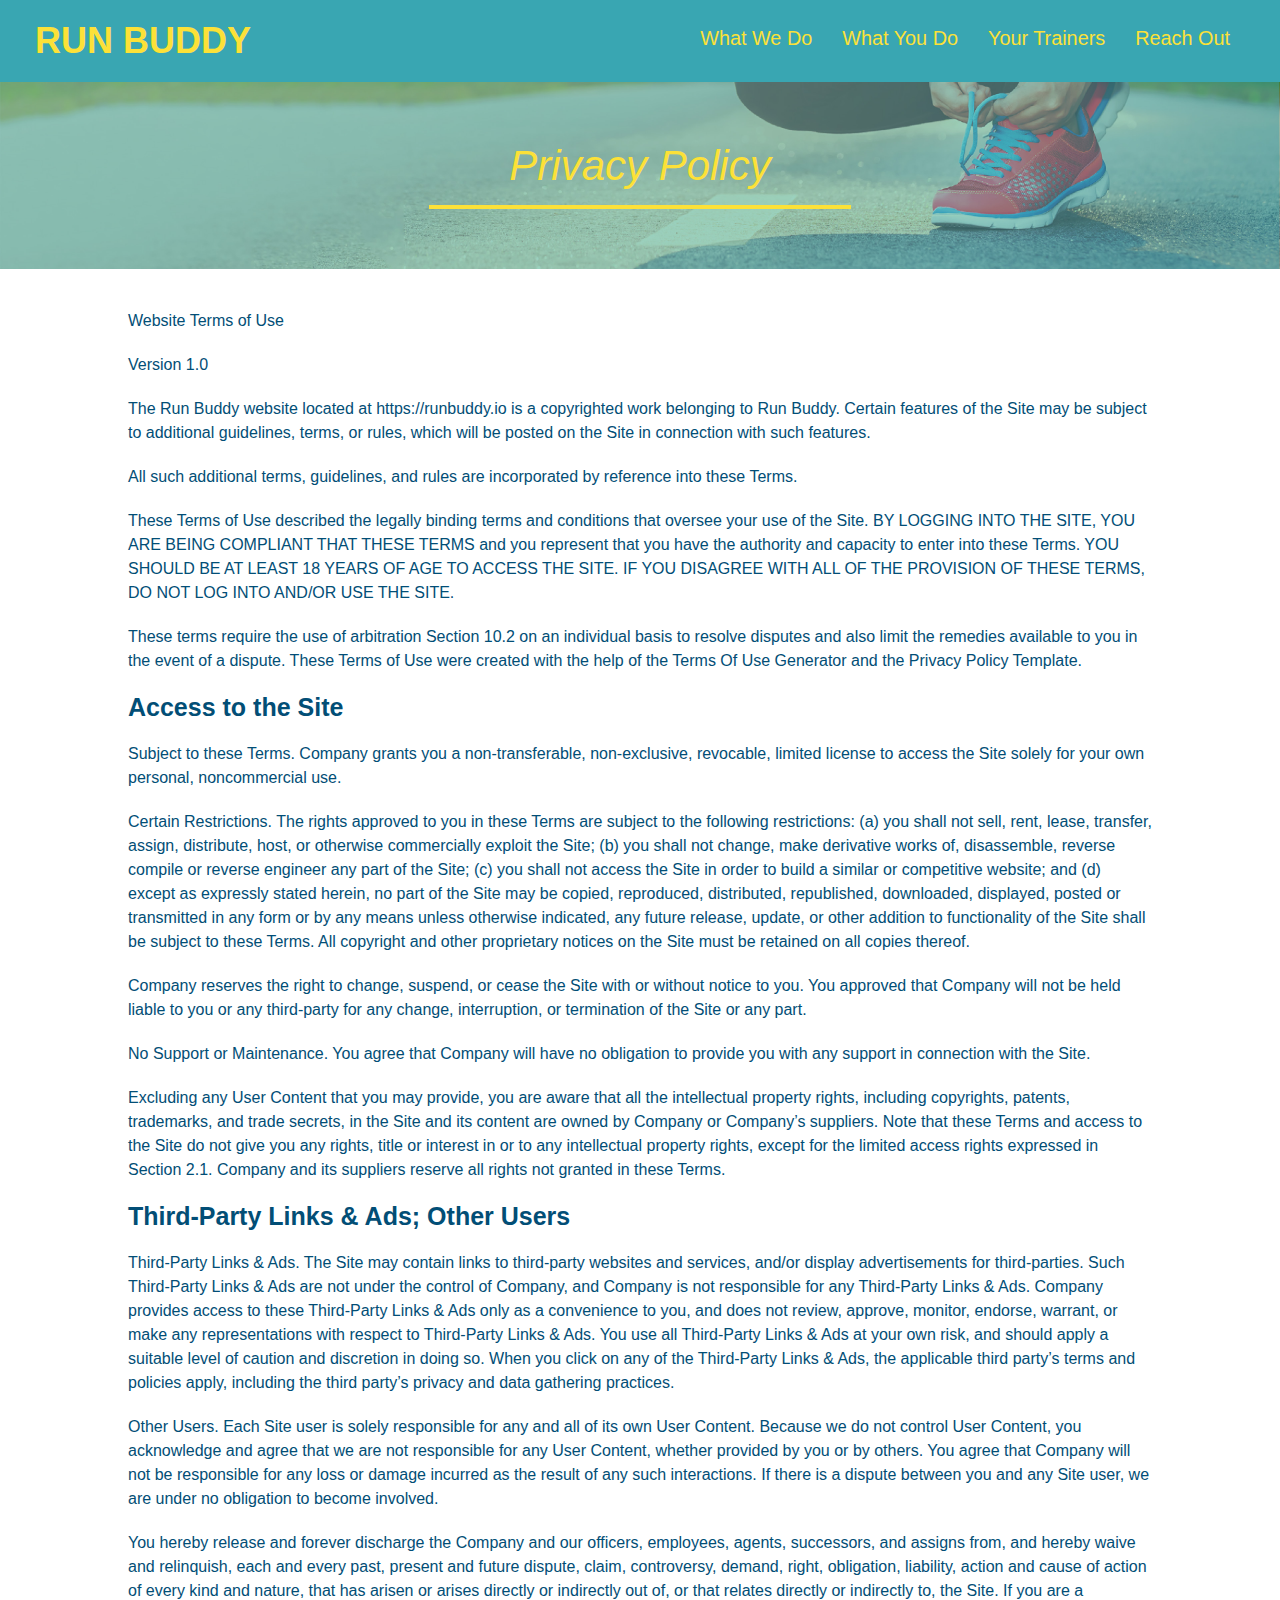
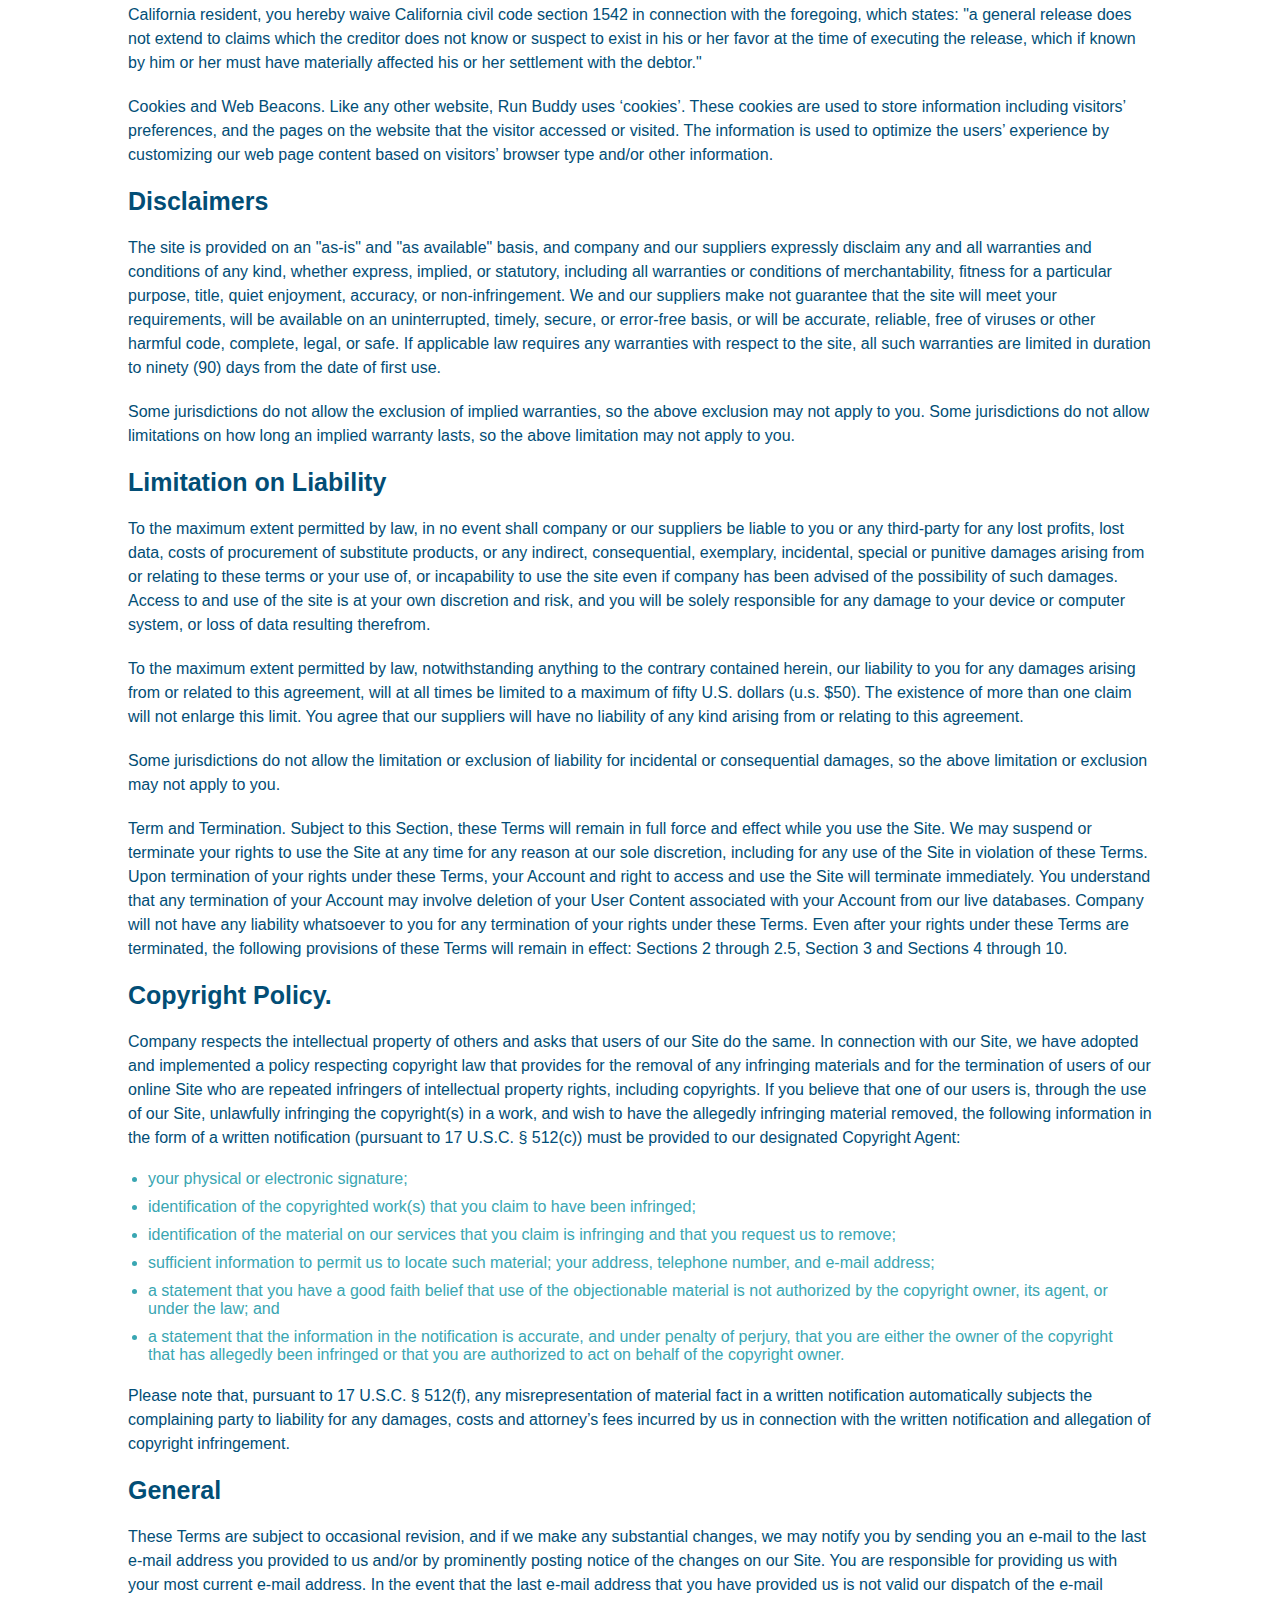
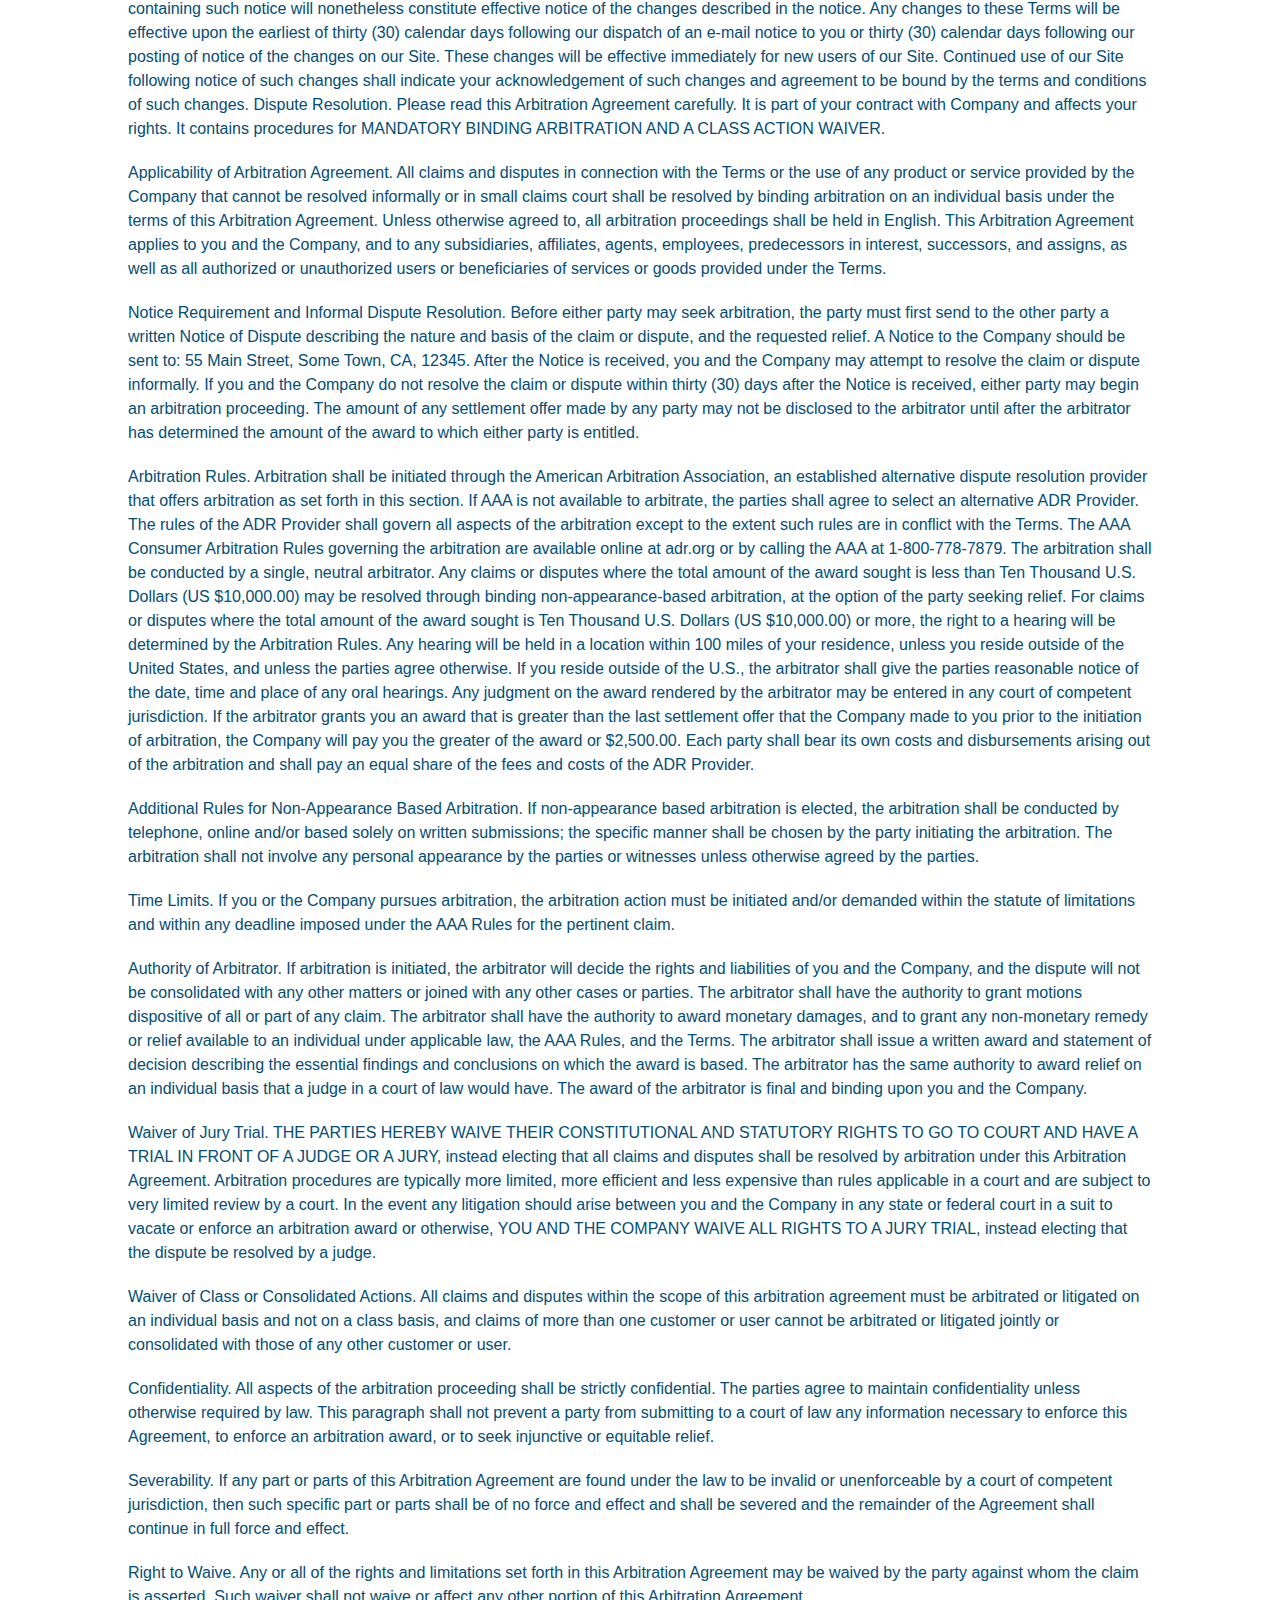
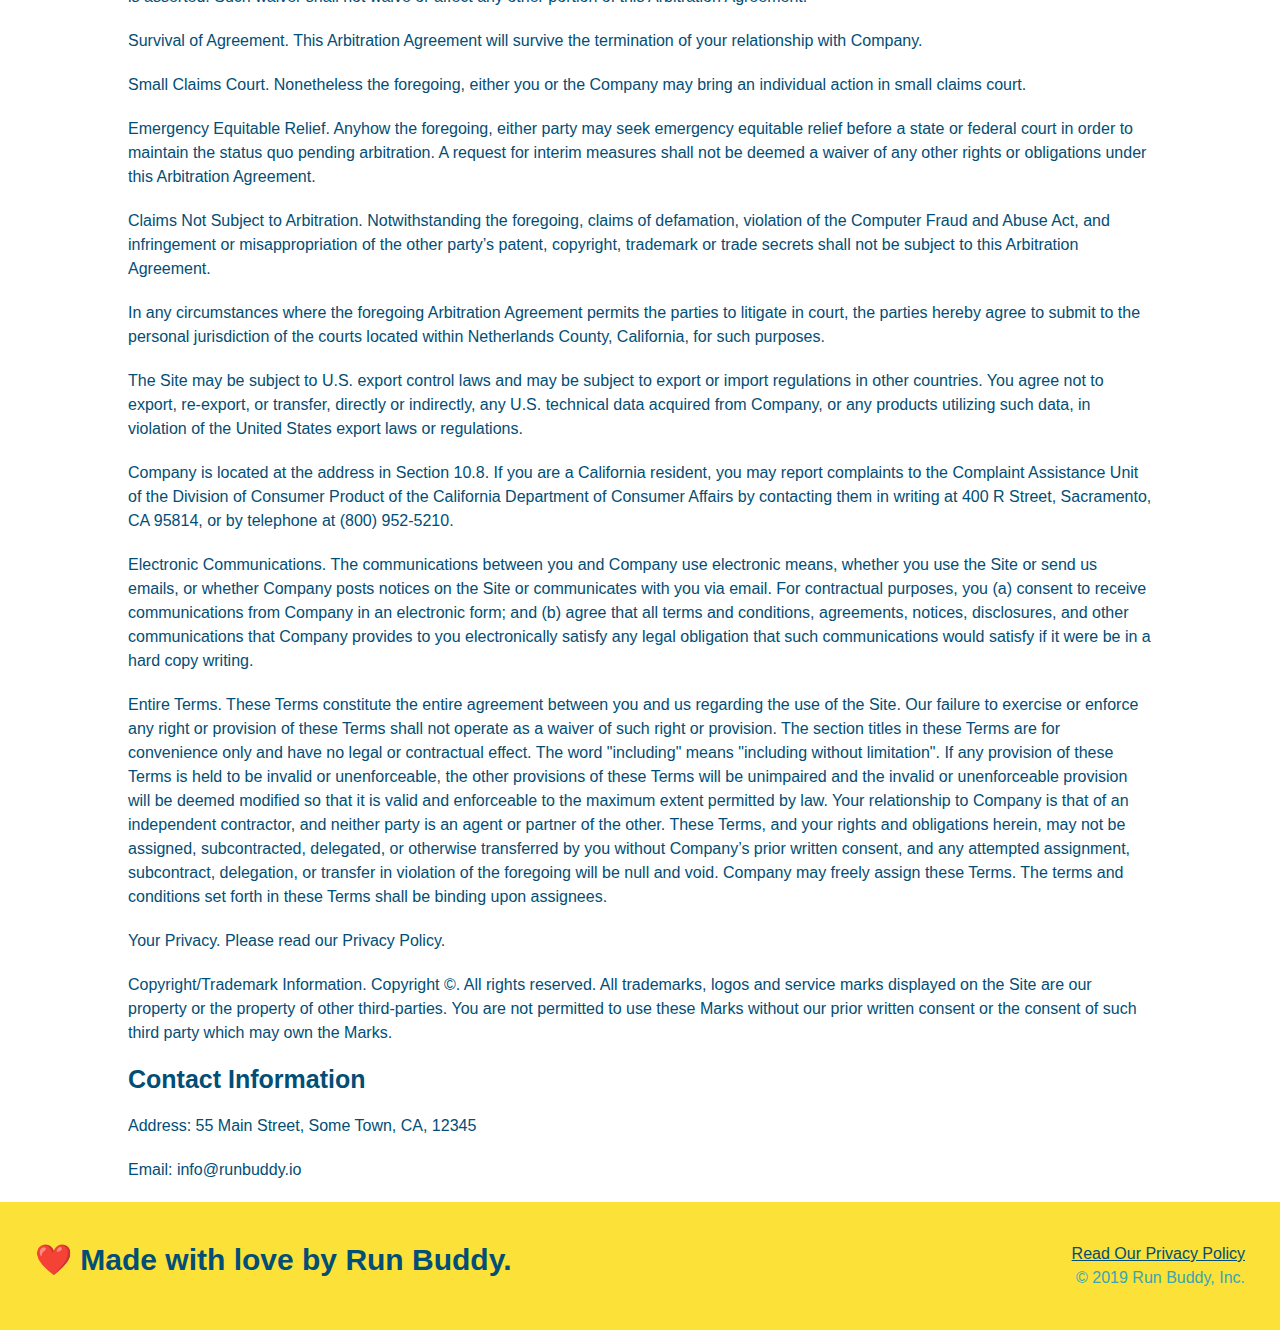
==== commit 8533819a: "added media tags" ====
--- a/privacy-policy.html
+++ b/privacy-policy.html
@@ -2,6 +2,7 @@
 <html lang="en">
   <head>
     <meta charset="UTF-8" />
+    <meta name="viewport" content="width=device-width, initial-scale=1.0" />
     <link rel="stylesheet" href="./assets/css/style.css" />
     <link rel="stylesheet" href="./assets/css/secondary-styles.css" />
     <title>Run Buddy - Privacy Policy</title>
--- a/assets/css/style.css
+++ b/assets/css/style.css
@@ -45,7 +45,7 @@
 }
 
 header nav ul li a {
-  margin: 0 30px;
+  padding: 10px 15px;
   font-weight: lighter;
   font-size: 1.55vw;
 }
@@ -93,6 +93,7 @@
   display: flex;
   justify-content: center;
   flex-wrap: wrap;
+  align-items: flex-start;
 }
 
 .hero-cta {
@@ -101,7 +102,7 @@
   margin: 3.5%;
   color: #fff;
   font-size: 18px;
-  line-height: 1.3;
+  line-height: 1.2;
 }
 
 .hero-cta h2 {
@@ -153,7 +154,7 @@
 
 /* SECTION TITLE STYLES START */
 .section-title {
-  font-size: 55px;
+  font-size: 48px;
   border-bottom: 3px solid;
   color: #024e76;
   padding-bottom: 20px;
@@ -358,4 +359,118 @@
 
 .flex-row {
   display: flex;
+}
+
+
+/* Media Queries */
+
+/* Media Query for small desktop screens and smaller */
+
+@media screen and (max-width: 980px) {
+  header {
+    padding-bottom: 0;
+    justify-content: center;
+  }
+
+  header h1 {
+    width: 100%;
+    text-align: center;
+  }
+
+  header nav ul {
+    margin-top: 20px;
+    width: 100%;
+    justify-content: center;
+  }
+
+  header nav ul li a {
+    font-size: 20px;
+  }
+
+  footer h2, footer div {
+    text-align: center;
+    width: 100%;
+  }
+
+  .hero-cta, .hero-form {
+    width: 100%;
+  }
+
+  .hero-cta {
+    text-align: center;
+  }
+
+  .section-title {
+    width: 80%;
+  }
+
+  .trainer {
+    flex: 0 70%;
+  }
+
+  .contact-info iframe {
+    flex: 1 100%;
+  }
+}
+
+/* media query for tablets and smaller */
+
+@media screen and (max-width: 768px) {
+  section {
+    padding: 30px 15px;
+  }
+
+  .steps h3 {
+    flex: 1 100%;
+    text-align: center;
+  }
+
+  .step-info {
+    flex: 2 100%;
+    text-align: center;
+    justify-content: center;
+  }
+
+  .step-img {
+    flex: 0 32%;
+    margin-right: 0;
+    margin-top: 15px;
+    margin-bottom: 15px;
+  }
+
+  .step-text {
+    flex: 100%;
+  }
+}
+
+/* media query for mobile phones and smaller */
+
+@media screen and (max-width: 575px) {
+  .hero-form button {
+    width: 100%;
+  }
+
+  .section-title {
+    width: 95%;
+  }
+
+  .intro p {
+    width: 100%;
+  }
+
+  .trainer {
+    flex: 0 100%;
+  }
+
+  .contact-info {
+    text-align: center;
+  }
+
+  .contact-info > * {
+    flex: 0 100%;
+  }
+
+  .contact-form {
+    order: 3;
+  }
 }